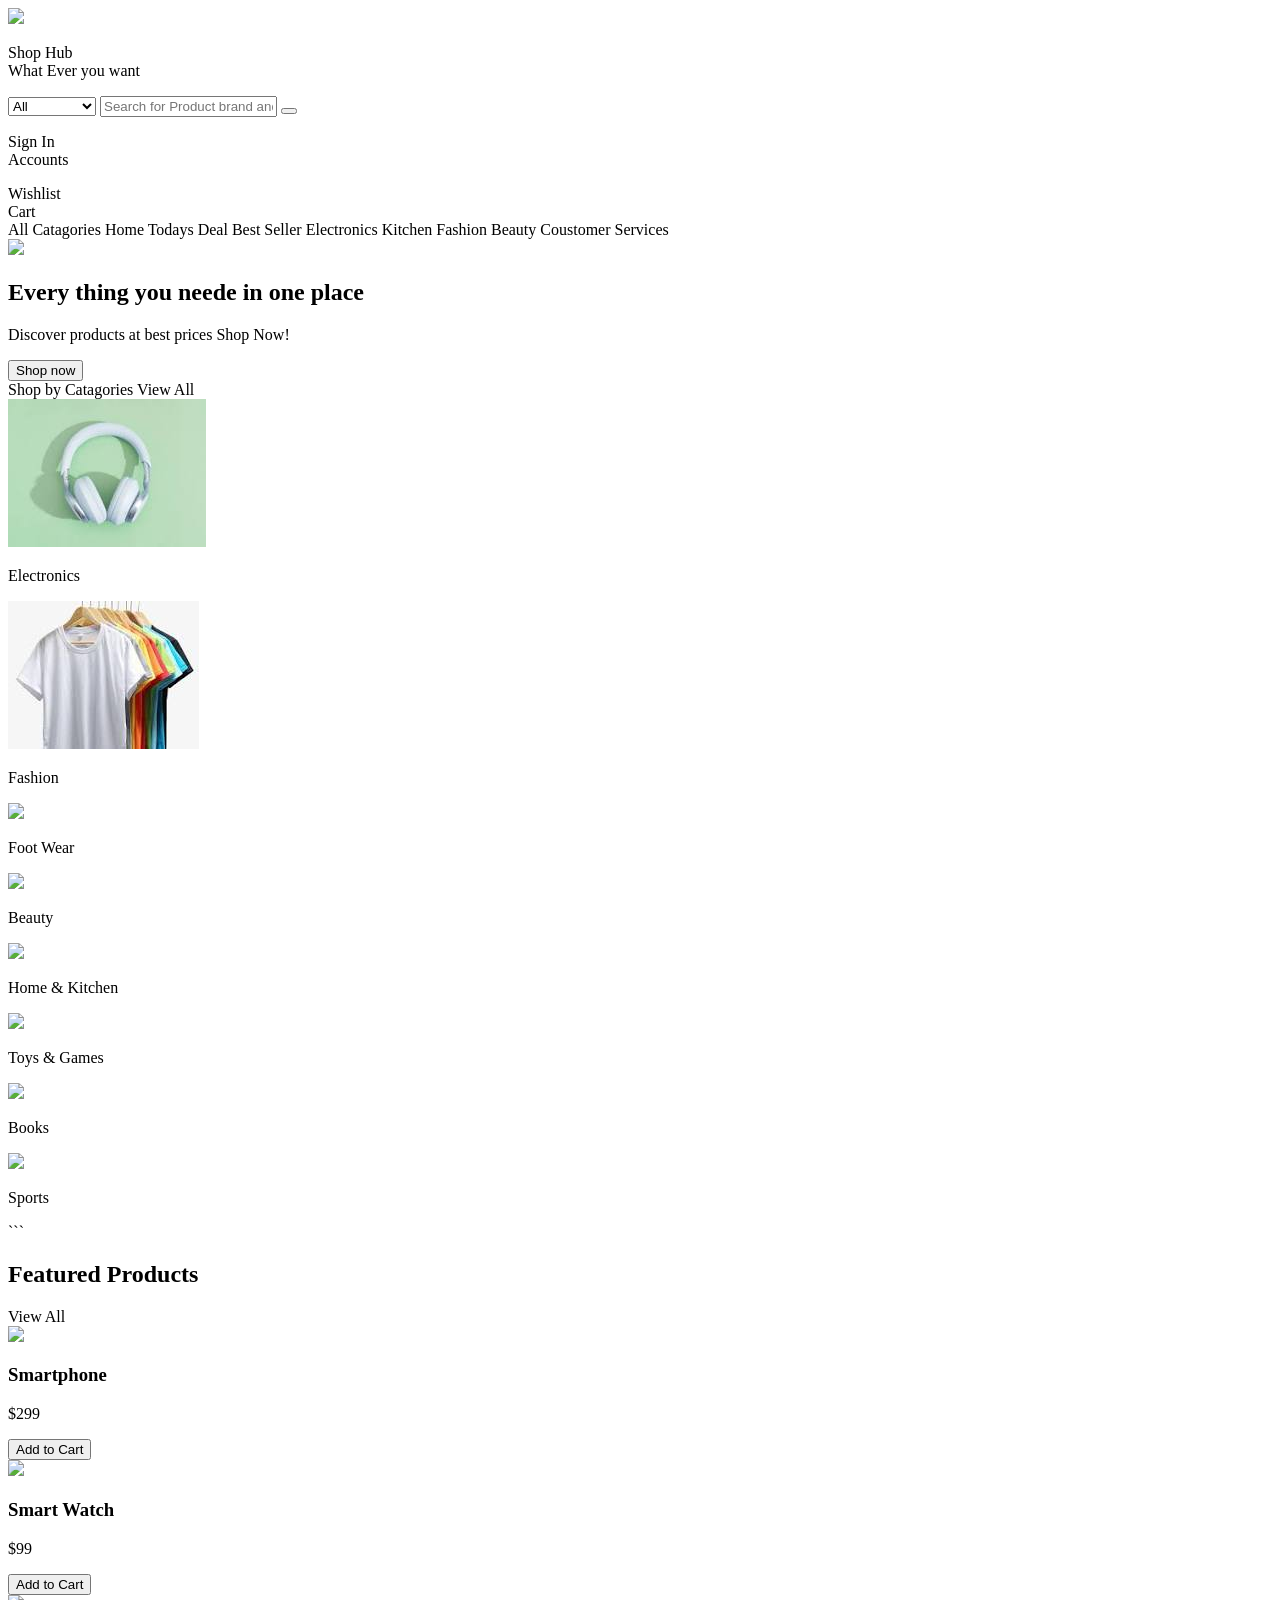
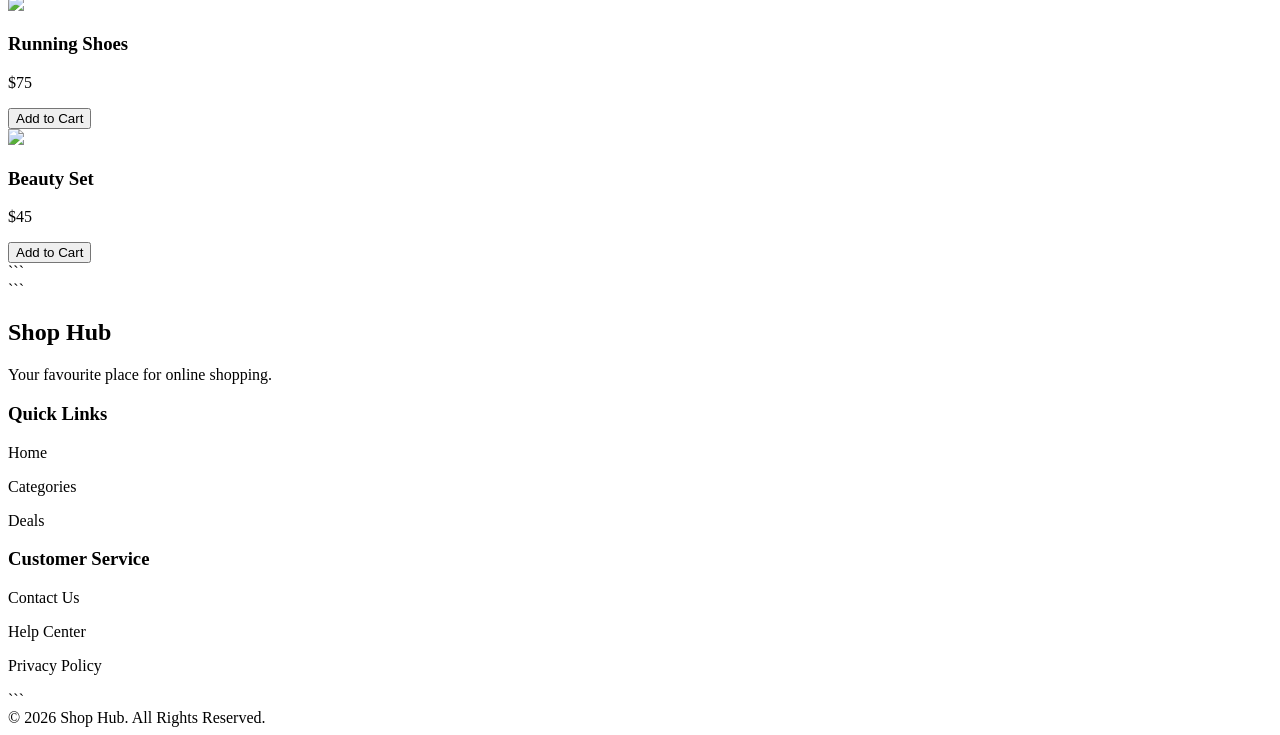
==== index.html @ 0bfc8093 "Rename shop hub index.html to index.html" ====
<!DOCTYPE html>
<html lang="en">
<head>
    <meta charset="UTF-8">
    <meta name="viewport" content="width=device-width, initial-scale=1.0">
    <title>Document</title>
    <link rel="stylesheet" href="style.css" >
    <link rel="stylesheet" href="https://cdnjs.cloudflare.com/ajax/libs/font-awesome/7.3.1/css/all.min.css" integrity="sha512-QeR2VH+lsBE5LSAe1Q5EnTBbe7XTBubt8dG93Y7gidSgdMCr8nVqKcfKAMyN96SV8KDbZVTDXChatu5G2KQGzg==" crossorigin="anonymous" referrerpolicy="no-referrer">
</head>
<body>



    <!-- Nave bar -->



    <div id="navbar">
       <div id="logo"> <img src="https://static.vecteezy.com/system/resources/thumbnails/073/755/891/small_2x/online-shop-logo-with-smartphone-and-shopping-cart-isolated-on-white-background-perfect-for-ecommerce-and-mobile-commerce-businesses-vector.jpg">
        <p>
            <span id="line1">Shop Hub</span>
            <br>
           <span id="line2">What Ever you want <i class="fa-regular fa-face-smile-beam"></i></span>
       </p>
      </div>
        <div id ="placeholder"><select>
         <option>All</option>
        <option>Electronics</option>
         <option>Kitchne</option>
          <option>Home</option>
           <option>Beauty</option>
            <option>Clothing</option>
             <option>Jwellery</option>
       </select> 
       <input type="Text" placeholder="Search for Product brand and more....." >
       <button><i class="fa-solid fa-magnifying-glass"></i></button></div>
       <div id="signin">
        <i class="fa-regular fa-user"></i>
       <p>Sign In <br>
       Accounts</p>
       </div>
       <div id="wishlist">
        <i class="fa-regular fa-heart"></i>
        Wishlist
       </div>
       <div id="cart">
        <i class="fa-solid fa-cart-shopping"></i>
        Cart
       </div>
    </div>


    <!-- Header -->


     <div id="header">
        <span id="main"> <i class="fa-solid fa-bars"></i>All Catagories</span>
         <span>Home</span>
          <span>Todays Deal</span>
           <span>Best Seller</span>
            <span>Electronics</span>
             <span>Kitchen</span>
              <span>Fashion</span>
              <span>Beauty</span>
              <span>Coustomer Services</span>
     </div>


    <!-- Body -->


     <div id="hero">
        <img src="https://media.istockphoto.com/id/1321255356/photo/rack-with-stylish-womens-summer-clothes-concept-for-shopping-store-beauty-fashion.jpg?s=612x612&w=0&k=20&c=hbN6q6tuaPjo7jZFqx57CCLX6XuRo5TEpXmIZMqaShk=">
        <div id="text">
        <h2>Every thing you neede in one place</h2>
         <p>Discover products at best prices Shop Now!</p>
         <button>Shop now</button></div>
         
        
    </div>
    




    <!-- Below body -->



    <div id="below_body">
        <div id="below-body-text">
          <span id="left">Shop by Catagories</span>
          <span id="right">View All</span>
        </div>
     
        <div id="boxes">
        <div id="one">
             <img src="[data-uri]"></span>
              <p>Electronics</p>

        </div>
            <div id="two">
                <img src="[data-uri]">
                <p>Fashion</p>
            </div>
            <div id="three">
                <img src="https://encrypted-tbn0.gstatic.com/images?q=tbn:ANd9GcT6vKqBYfy5b6YVJEVjoWJHcASabJEPcVovCI6q5aT6tA&s=10">
                <p>Foot Wear</p></div>
            <div id="four">
                <img src="https://encrypted-tbn0.gstatic.com/images?q=tbn:ANd9GcS064rUaBF0eu5is19rH-zUMg638bSqexjDeu2TYL0iIA&s=10">
                <p>Beauty</p>
            </div>
            <div id="five">
                <img src="https://encrypted-tbn0.gstatic.com/images?q=tbn:ANd9GcTGp6icepno-6tV2KOlMlrYRybdE90PItQJ-ddfjQ3ZVw&s=10">
                <p>Home & Kitchen</p>
            </div>
            <div id="six">
                <img src="https://encrypted-tbn0.gstatic.com/images?q=tbn:ANd9GcRLTfIrqHdM8ckzIcCHZmR_X4uo07fstDZLecLylgXbWw&s=10">
                <p>Toys & Games</p>
            </div>
             <div id="seven">
                <img src="https://encrypted-tbn0.gstatic.com/images?q=tbn:ANd9GcQ0sJq-2-hcN0rElXH1zsWWa4KIvDXiuEV_g8xBLrgUbg&s=10">
                <p>Books</p>
            </div>
            <div id="eight">
                <img src="https://encrypted-tbn0.gstatic.com/images?q=tbn:ANd9GcRk-Hm2x6ACS_nYmnbyMPeeov6E9LjHIsyRMU5pZr7Yeg&s=10">
                <p>Sports</p>
            </div>
        </div>
     </div>


<!-- Featured Products -->

<section id="featured">

```
<div id="featured-heading">
    <h2>Featured Products</h2>
    <span>View All</span>
</div>

<div id="product-container">

    <div class="product-card">
        <img src="https://images.unsplash.com/photo-1511707171634-5f897ff02aa9">
        <h3>Smartphone</h3>
        <p class="price">$299</p>
        <button class="cart-btn">Add to Cart</button>
    </div>

    <div class="product-card">
        <img src="https://images.unsplash.com/photo-1523275335684-37898b6baf30">
        <h3>Smart Watch</h3>
        <p class="price">$99</p>
        <button class="cart-btn">Add to Cart</button>
    </div>

    <div class="product-card">
        <img src="https://images.unsplash.com/photo-1542291026-7eec264c27ff">
        <h3>Running Shoes</h3>
        <p class="price">$75</p>
        <button class="cart-btn">Add to Cart</button>
    </div>

    <div class="product-card">
        <img src="https://images.unsplash.com/photo-1522335789203-aabd1fc54bc9">
        <h3>Beauty Set</h3>
        <p class="price">$45</p>
        <button class="cart-btn">Add to Cart</button>
    </div>

</div>
```

</section>

<!-- Footer -->

<footer id="footer">

```
<div class="footer-section">
    <h2>Shop Hub</h2>
    <p>Your favourite place for online shopping.</p>
</div>

<div class="footer-section">
    <h3>Quick Links</h3>
    <p>Home</p>
    <p>Categories</p>
    <p>Deals</p>
</div>

<div class="footer-section">
    <h3>Customer Service</h3>
    <p>Contact Us</p>
    <p>Help Center</p>
    <p>Privacy Policy</p>
</div>
```

</footer>

<div id="copyright">
    © 2026 Shop Hub. All Rights Reserved.
</div>


















</html>
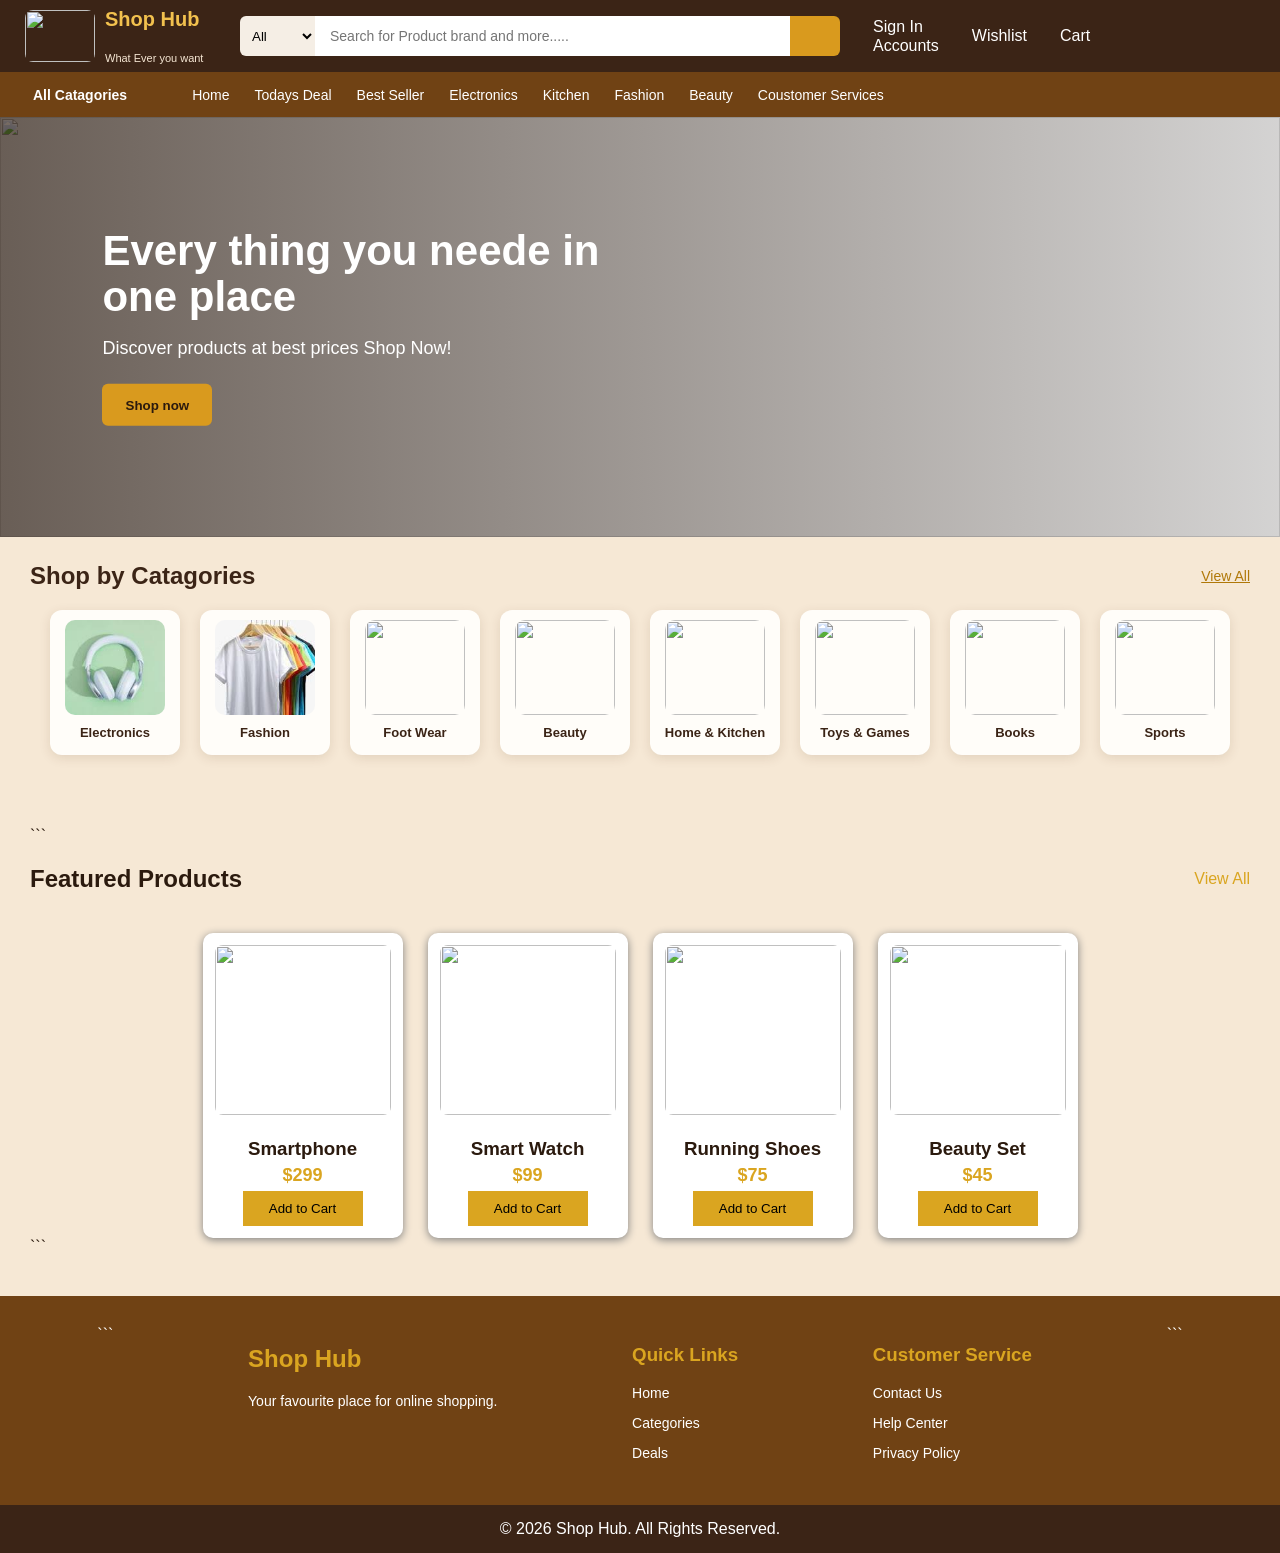
==== commit 81e93a75: "index.html" ====
--- a/index.html
+++ b/index.html
@@ -205,22 +205,25 @@
 <div id="copyright">
     © 2026 Shop Hub. All Rights Reserved.
 </div>
-
-
-
-
-
-
-
-
-
-
-
-
-
-
-
-
-
-
+    <script src="script.js"></script>
+</body>
 </html>
+
+
+
+
+
+
+
+
+
+
+
+
+
+
+
+
+
+
+
--- a/style.css
+++ b/style.css
@@ -0,0 +1,518 @@
+* {
+    box-sizing: border-box;
+}
+
+body {
+    margin: 0;
+    padding: 0;
+    font-family: Arial, sans-serif;
+    background-color: #f5eadb;
+    color: #2b1a0e;
+}
+
+/* ================= NAVBAR ================= */
+
+#navbar {
+    min-height: 70px;
+    width: 100%;
+    background-color: #3b2416;
+    display: flex;
+    align-items: center;
+    gap: 25px;
+    padding: 8px 25px;
+}
+
+/* LOGO */
+
+#logo {
+    display: flex;
+    align-items: center;
+    color: #f2c14e;
+    min-width: 190px;
+}
+
+#navbar img {
+    height: 52px;
+    width: 70px;
+    object-fit: cover;
+    border-radius: 8px;
+}
+
+#logo p {
+    margin: 0;
+}
+
+#line1 {
+    display: block;
+    padding-left: 10px;
+    font-size: 20px;
+    font-weight: 700;
+    color: #f2c14e;
+}
+
+#line2 {
+    display: block;
+    padding-left: 10px;
+    margin-top: 3px;
+    font-size: 11px;
+    color: #f5e6d3;
+}
+
+/* SEARCH BAR */
+
+#placeholder {
+    display: flex;
+    align-items: center;
+    flex: 1;
+    max-width: 600px;
+}
+
+#placeholder select {
+    height: 40px;
+    width: 75px;
+    border: none;
+    background-color: #f5eee5;
+    padding: 0 8px;
+    border-radius: 6px 0 0 6px;
+    outline: none;
+}
+
+#placeholder input {
+    height: 40px;
+    flex: 1;
+    min-width: 100px;
+    border: none;
+    outline: none;
+    padding: 0 15px;
+    font-size: 14px;
+    background-color: white;
+}
+
+#placeholder button {
+    height: 40px;
+    width: 50px;
+    border: none;
+    background-color: #d99a1e;
+    color: #2b1a0e;
+    border-radius: 0 6px 6px 0;
+    cursor: pointer;
+}
+
+#placeholder button:hover {
+    background-color: #f2c14e;
+}
+
+/* NAVBAR ITEMS */
+
+#signin,
+#wishlist,
+#cart {
+    color: white;
+    display: flex;
+    align-items: center;
+    gap: 8px;
+    white-space: nowrap;
+    cursor: pointer;
+}
+
+#signin i,
+#wishlist i,
+#cart i {
+    font-size: 18px;
+}
+
+#signin p {
+    margin: 0;
+    line-height: 1.2;
+}
+
+#signin:hover,
+#wishlist:hover,
+#cart:hover {
+    color: #f2c14e;
+}
+
+
+/* ================= HEADER ================= */
+
+#header {
+    display: flex;
+    align-items: center;
+    gap: 25px;
+    color: white;
+    background-color: #704214;
+    min-height: 45px;
+    width: 100%;
+    padding: 0 25px;
+    overflow-x: auto;
+}
+
+#header span {
+    font-size: 14px;
+    white-space: nowrap;
+    cursor: pointer;
+}
+
+#header span:not(#main):hover {
+    color: #ffd166;
+}
+
+#main {
+    display: flex;
+    align-items: center;
+    gap: 8px;
+    font-weight: bold;
+    margin-right: 40px;
+}
+
+
+/* ================= HERO ================= */
+
+#hero {
+    position: relative;
+    height: 420px;
+    overflow: hidden;
+    background-color: #ddd;
+}
+
+#hero img {
+    width: 100%;
+    height: 100%;
+    object-fit: cover;
+}
+
+/* DARK OVERLAY */
+
+#hero::after {
+    content: "";
+    position: absolute;
+    inset: 0;
+    background: linear-gradient(
+        to right,
+        rgba(43, 26, 14, 0.65),
+        rgba(43, 26, 14, 0.05)
+    );
+}
+
+/* HERO TEXT */
+
+#text {
+    position: absolute;
+    z-index: 2;
+    top: 50%;
+    left: 8%;
+    transform: translateY(-50%);
+    color: white;
+    max-width: 500px;
+}
+
+#text h2 {
+    font-size: 42px;
+    line-height: 1.1;
+    margin: 0 0 15px;
+}
+
+#text p {
+    font-size: 18px;
+    margin-bottom: 25px;
+}
+
+#text button {
+    height: 42px;
+    width: 110px;
+    border: none;
+    border-radius: 6px;
+    background-color: #d99a1e;
+    color: #2b1a0e;
+    font-weight: bold;
+    cursor: pointer;
+    transition: 0.3s;
+}
+
+#text button:hover {
+    background-color: #f2c14e;
+    transform: translateY(-2px);
+}
+
+
+/* ================= BELOW BODY ================= */
+
+#below_body {
+    min-height: 250px;
+    background-color: #f6e8d5;
+    padding: 25px 30px;
+}
+
+/* HEADING */
+
+#below-body-text {
+    display: flex;
+    justify-content: space-between;
+    align-items: center;
+    margin-bottom: 20px;
+}
+
+#left {
+    font-size: 24px;
+    font-weight: 700;
+    color: #3b2416;
+}
+
+#right {
+    color: #b07808;
+    font-size: 14px;
+    cursor: pointer;
+    text-decoration: underline;
+}
+
+#right:hover {
+    color: #6d4d00;
+}
+
+
+/* ================= CATEGORY BOXES ================= */
+
+#boxes {
+    display: flex;
+    justify-content: center;
+    gap: 20px;
+    flex-wrap: wrap;
+    background-color: #f6e8d5;
+}
+
+
+/* ALL CATEGORY CARDS */
+
+#one,
+#two,
+#three,
+#four,
+#five,
+#six,
+#seven,
+#eight {
+    background-color: #fffdf9;
+    width: 130px;
+    min-height: 145px;
+    border-radius: 12px;
+    padding: 10px;
+    text-align: center;
+
+    box-shadow: 0 3px 12px rgba(80, 50, 20, 0.12);
+
+    transition: 0.3s;
+    cursor: pointer;
+}
+
+
+/* CARD HOVER */
+
+#one:hover,
+#two:hover,
+#three:hover,
+#four:hover,
+#five:hover,
+#six:hover,
+#seven:hover,
+#eight:hover {
+    transform: translateY(-7px);
+    box-shadow: 0 8px 20px rgba(80, 50, 20, 0.20);
+}
+
+
+/* CATEGORY IMAGES */
+
+#boxes img {
+    width: 100px;
+    height: 95px;
+    object-fit: cover;
+    border-radius: 10px;
+    margin: 0 auto;
+    display: block;
+}
+
+
+/* CATEGORY TEXT */
+
+#boxes p {
+    font-size: 13px;
+    font-weight: 600;
+    margin: 10px 0 0;
+    color: #3b2416;
+}
+
+
+/* ================= RESPONSIVE ================= */
+
+@media (max-width: 900px) {
+
+    #navbar {
+        gap: 12px;
+        padding: 8px 12px;
+    }
+
+    #logo {
+        min-width: auto;
+    }
+
+    #line2 {
+        display: none;
+    }
+
+    #wishlist {
+        display: none;
+    }
+
+    #text h2 {
+        font-size: 34px;
+    }
+}
+
+
+@media (max-width: 650px) {
+
+    #navbar {
+        flex-wrap: wrap;
+        height: auto;
+    }
+
+    #placeholder {
+        order: 3;
+        width: 100%;
+        max-width: none;
+    }
+
+    #signin {
+        margin-left: auto;
+    }
+
+    #cart {
+        display: none;
+    }
+
+    #hero {
+        height: 350px;
+    }
+
+    #text {
+        left: 25px;
+        right: 25px;
+    }
+
+    #text h2 {
+        font-size: 30px;
+    }
+
+    #text p {
+        font-size: 15px;
+    }
+
+    #below_body {
+        padding: 20px 15px;
+    }
+
+    #left {
+        font-size: 20px;
+    }
+}
+/* Featured Products */
+
+#featured {
+padding: 40px 30px;
+ background-color: #f6e8d5;
+}
+
+#featured-heading {
+display: flex;
+justify-content: space-between;
+align-items: center;
+}
+
+#featured-heading h2 {
+font-family: 'Poppins', sans-serif;
+}
+
+#featured-heading span {
+color: goldenrod;
+font-family: 'Poppins', sans-serif;
+}
+
+#product-container {
+display: flex;
+justify-content: center;
+gap: 25px;
+margin-top: 20px;
+}
+
+.product-card {
+width: 200px;
+background-color: white;
+border-radius: 10px;
+padding: 12px;
+text-align: center;
+box-shadow: 0 2px 8px gray;
+}
+
+.product-card img {
+width: 100%;
+height: 170px;
+object-fit: cover;
+border-radius: 8px;
+}
+
+.product-card h3 {
+font-family: 'Poppins', sans-serif;
+margin-bottom: 5px;
+}
+
+.price {
+color: goldenrod;
+font-size: 18px;
+font-weight: bold;
+margin: 5px;
+}
+
+.cart-btn {
+background-color: goldenrod;
+color: black;
+border: none;
+width: 120px;
+height: 35px;
+cursor: pointer;
+}
+
+/* Footer */
+
+#footer {
+
+ background-color: #704214;
+color: white;
+display: flex;
+justify-content: space-around;
+padding: 30px;
+}
+
+.footer-section {
+font-family: 'Poppins', sans-serif;
+}
+
+.footer-section h2,
+.footer-section h3 {
+color: goldenrod;
+}
+
+.footer-section p {
+font-size: 14px;
+}
+
+#copyright {
+ background-color: #3B2416; 
+color: white;
+text-align: center;
+padding: 15px;
+font-family: 'Poppins', sans-serif;
+}
+
+
+
+
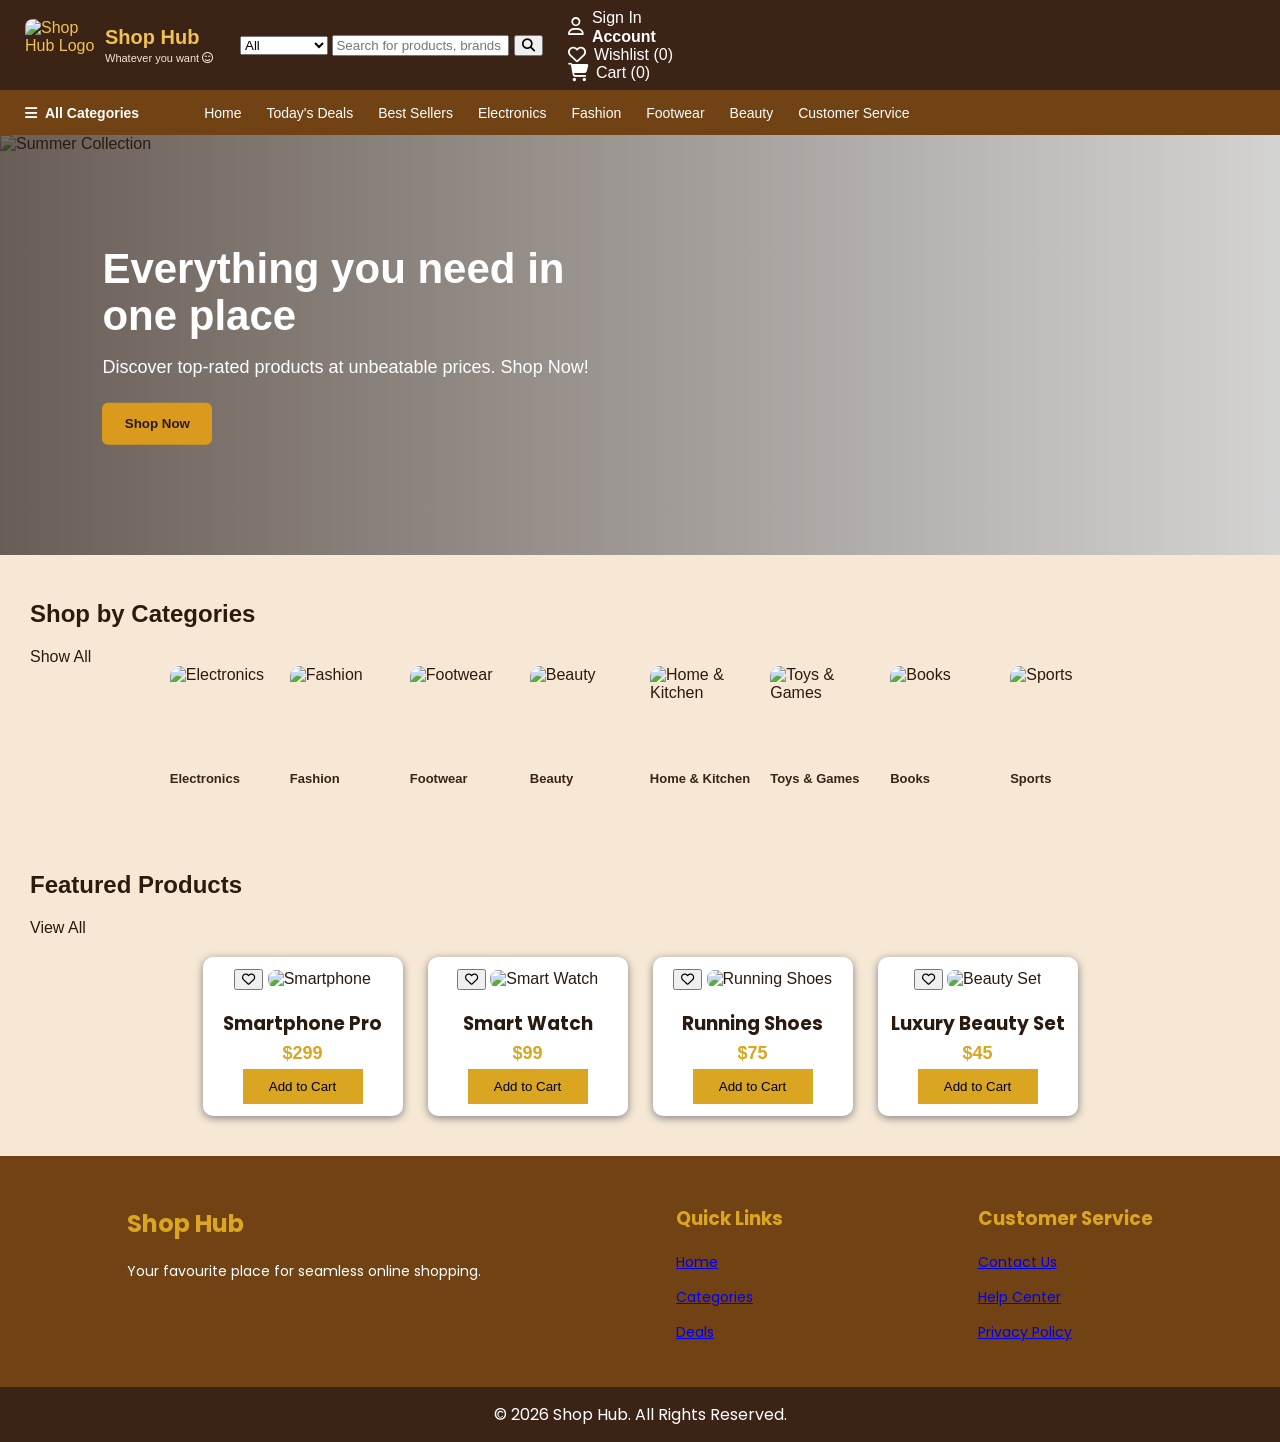
==== commit c85b674d: "index.html" ====
--- a/index.html
+++ b/index.html
@@ -3,208 +3,190 @@
 <head>
     <meta charset="UTF-8">
     <meta name="viewport" content="width=device-width, initial-scale=1.0">
-    <title>Document</title>
-    <link rel="stylesheet" href="style.css" >
-    <link rel="stylesheet" href="https://cdnjs.cloudflare.com/ajax/libs/font-awesome/7.3.1/css/all.min.css" integrity="sha512-QeR2VH+lsBE5LSAe1Q5EnTBbe7XTBubt8dG93Y7gidSgdMCr8nVqKcfKAMyN96SV8KDbZVTDXChatu5G2KQGzg==" crossorigin="anonymous" referrerpolicy="no-referrer">
+    <title>Shop Hub — Everything You Need in One Place</title>
+    <!-- Google Fonts: Poppins -->
+    <link rel="preconnect" href="https://fonts.googleapis.com">
+    <link rel="preconnect" href="https://fonts.gstatic.com" crossorigin>
+    <link href="https://fonts.googleapis.com/css2?family=Poppins:wght@400;500;600;700&display=swap" rel="stylesheet">
+    <!-- Font Awesome 6.5.1 (Working CDN) -->
+    <link rel="stylesheet" href="https://cdnjs.cloudflare.com/ajax/libs/font-awesome/6.5.1/css/all.min.css">
+    <link rel="stylesheet" href="style.css">
 </head>
 <body>
 
-
-
-    <!-- Nave bar -->
-
-
-
-    <div id="navbar">
-       <div id="logo"> <img src="https://static.vecteezy.com/system/resources/thumbnails/073/755/891/small_2x/online-shop-logo-with-smartphone-and-shopping-cart-isolated-on-white-background-perfect-for-ecommerce-and-mobile-commerce-businesses-vector.jpg">
-        <p>
-            <span id="line1">Shop Hub</span>
-            <br>
-           <span id="line2">What Ever you want <i class="fa-regular fa-face-smile-beam"></i></span>
-       </p>
-      </div>
-        <div id ="placeholder"><select>
-         <option>All</option>
-        <option>Electronics</option>
-         <option>Kitchne</option>
-          <option>Home</option>
-           <option>Beauty</option>
-            <option>Clothing</option>
-             <option>Jwellery</option>
-       </select> 
-       <input type="Text" placeholder="Search for Product brand and more....." >
-       <button><i class="fa-solid fa-magnifying-glass"></i></button></div>
-       <div id="signin">
-        <i class="fa-regular fa-user"></i>
-       <p>Sign In <br>
-       Accounts</p>
-       </div>
-       <div id="wishlist">
-        <i class="fa-regular fa-heart"></i>
-        Wishlist
-       </div>
-       <div id="cart">
-        <i class="fa-solid fa-cart-shopping"></i>
-        Cart
-       </div>
+    <!-- Navbar -->
+    <nav id="navbar">
+        <div id="logo">
+            <img src="https://static.vecteezy.com/system/resources/thumbnails/073/755/891/small_2x/online-shop-logo-with-smartphone-and-shopping-cart-isolated-on-white-background-perfect-for-ecommerce-and-mobile-commerce-businesses-vector.jpg" alt="Shop Hub Logo">
+            <div>
+                <span id="line1">Shop Hub</span>
+                <span id="line2">Whatever you want <i class="fa-regular fa-face-smile-beam"></i></span>
+            </div>
+        </div>
+
+        <div id="search-bar">
+            <select id="category-select">
+                <option value="all">All</option>
+                <option value="electronics">Electronics</option>
+                <option value="fashion">Fashion</option>
+                <option value="footwear">Footwear</option>
+                <option value="beauty">Beauty</option>
+            </select>
+            <input type="text" id="search-input" placeholder="Search for products, brands and more...">
+            <button id="search-btn" aria-label="Search"><i class="fa-solid fa-magnifying-glass"></i></button>
+        </div>
+
+        <div class="nav-actions">
+            <div id="signin" class="nav-item">
+                <i class="fa-regular fa-user"></i>
+                <p>Sign In<br><strong>Account</strong></p>
+            </div>
+            <div id="wishlist" class="nav-item">
+                <i class="fa-regular fa-heart"></i>
+                <span>Wishlist (<span id="wish-count">0</span>)</span>
+            </div>
+            <div id="cart" class="nav-item">
+                <i class="fa-solid fa-cart-shopping"></i>
+                <span>Cart (<span id="cart-count">0</span>)</span>
+            </div>
+        </div>
+    </nav>
+
+    <!-- Sub Header -->
+    <div id="header">
+        <span id="main"><i class="fa-solid fa-bars"></i> All Categories</span>
+        <span data-filter="all">Home</span>
+        <span data-filter="all">Today's Deals</span>
+        <span data-filter="all">Best Sellers</span>
+        <span data-filter="electronics">Electronics</span>
+        <span data-filter="fashion">Fashion</span>
+        <span data-filter="footwear">Footwear</span>
+        <span data-filter="beauty">Beauty</span>
+        <span>Customer Service</span>
     </div>
 
-
-    <!-- Header -->
-
-
-     <div id="header">
-        <span id="main"> <i class="fa-solid fa-bars"></i>All Catagories</span>
-         <span>Home</span>
-          <span>Todays Deal</span>
-           <span>Best Seller</span>
-            <span>Electronics</span>
-             <span>Kitchen</span>
-              <span>Fashion</span>
-              <span>Beauty</span>
-              <span>Coustomer Services</span>
-     </div>
-
-
-    <!-- Body -->
-
-
-     <div id="hero">
-        <img src="https://media.istockphoto.com/id/1321255356/photo/rack-with-stylish-womens-summer-clothes-concept-for-shopping-store-beauty-fashion.jpg?s=612x612&w=0&k=20&c=hbN6q6tuaPjo7jZFqx57CCLX6XuRo5TEpXmIZMqaShk=">
+    <!-- Hero Section -->
+    <section id="hero">
+        <img src="https://media.istockphoto.com/id/1321255356/photo/rack-with-stylish-womens-summer-clothes-concept-for-shopping-store-beauty-fashion.jpg?s=612x612&w=0&k=20&c=hbN6q6tuaPjo7jZFqx57CCLX6XuRo5TEpXmIZMqaShk=" alt="Summer Collection">
         <div id="text">
-        <h2>Every thing you neede in one place</h2>
-         <p>Discover products at best prices Shop Now!</p>
-         <button>Shop now</button></div>
-         
-        
+            <h2>Everything you need in one place</h2>
+            <p>Discover top-rated products at unbeatable prices. Shop Now!</p>
+            <button id="hero-btn">Shop Now</button>
+        </div>
+    </section>
+
+    <!-- Shop by Categories -->
+    <section id="below_body">
+        <div class="section-heading">
+            <h2>Shop by Categories</h2>
+            <span class="view-all" id="reset-filter">Show All</span>
+        </div>
+
+        <div id="boxes">
+            <div class="cat-card" data-category="electronics">
+                <img src="https://images.unsplash.com/photo-1498049794561-7780e7231661?w=300" alt="Electronics">
+                <p>Electronics</p>
+            </div>
+            <div class="cat-card" data-category="fashion">
+                <img src="https://images.unsplash.com/photo-1445205170230-053b83016050?w=300" alt="Fashion">
+                <p>Fashion</p>
+            </div>
+            <div class="cat-card" data-category="footwear">
+                <img src="https://images.unsplash.com/photo-1542291026-7eec264c27ff?w=300" alt="Footwear">
+                <p>Footwear</p>
+            </div>
+            <div class="cat-card" data-category="beauty">
+                <img src="https://images.unsplash.com/photo-1596462502278-27bfdc403348?w=300" alt="Beauty">
+                <p>Beauty</p>
+            </div>
+            <div class="cat-card" data-category="all">
+                <img src="https://images.unsplash.com/photo-1556911220-bff31c812dba?w=300" alt="Home & Kitchen">
+                <p>Home & Kitchen</p>
+            </div>
+            <div class="cat-card" data-category="all">
+                <img src="https://images.unsplash.com/photo-1566576912321-d58ddd7a6088?w=300" alt="Toys & Games">
+                <p>Toys & Games</p>
+            </div>
+            <div class="cat-card" data-category="all">
+                <img src="https://images.unsplash.com/photo-1512820790803-83ca734da794?w=300" alt="Books">
+                <p>Books</p>
+            </div>
+            <div class="cat-card" data-category="footwear">
+                <img src="https://images.unsplash.com/photo-1517649763962-0c623066013b?w=300" alt="Sports">
+                <p>Sports</p>
+            </div>
+        </div>
+    </section>
+
+    <!-- Featured Products -->
+    <section id="featured">
+        <div class="section-heading">
+            <h2>Featured Products</h2>
+            <span class="view-all" id="view-all-products">View All</span>
+        </div>
+
+        <div id="product-container">
+            <div class="product-card" data-category="electronics">
+                <button class="wish-btn" title="Add to Wishlist"><i class="fa-regular fa-heart"></i></button>
+                <img src="https://images.unsplash.com/photo-1511707171634-5f897ff02aa9?w=400" alt="Smartphone">
+                <h3>Smartphone Pro</h3>
+                <p class="price">$299</p>
+                <button class="cart-btn">Add to Cart</button>
+            </div>
+
+            <div class="product-card" data-category="electronics">
+                <button class="wish-btn" title="Add to Wishlist"><i class="fa-regular fa-heart"></i></button>
+                <img src="https://images.unsplash.com/photo-1523275335684-37898b6baf30?w=400" alt="Smart Watch">
+                <h3>Smart Watch</h3>
+                <p class="price">$99</p>
+                <button class="cart-btn">Add to Cart</button>
+            </div>
+
+            <div class="product-card" data-category="footwear">
+                <button class="wish-btn" title="Add to Wishlist"><i class="fa-regular fa-heart"></i></button>
+                <img src="https://images.unsplash.com/photo-1542291026-7eec264c27ff?w=400" alt="Running Shoes">
+                <h3>Running Shoes</h3>
+                <p class="price">$75</p>
+                <button class="cart-btn">Add to Cart</button>
+            </div>
+
+            <div class="product-card" data-category="beauty">
+                <button class="wish-btn" title="Add to Wishlist"><i class="fa-regular fa-heart"></i></button>
+                <img src="https://images.unsplash.com/photo-1522335789203-aabd1fc54bc9?w=400" alt="Beauty Set">
+                <h3>Luxury Beauty Set</h3>
+                <p class="price">$45</p>
+                <button class="cart-btn">Add to Cart</button>
+            </div>
+        </div>
+        <p id="no-results" style="display: none; text-align: center; margin-top: 20px; font-weight: 500;">No products found matching your search.</p>
+    </section>
+
+    <!-- Footer -->
+    <footer id="footer">
+        <div class="footer-section">
+            <h2>Shop Hub</h2>
+            <p>Your favourite place for seamless online shopping.</p>
+        </div>
+
+        <div class="footer-section">
+            <h3>Quick Links</h3>
+            <p><a href="#navbar">Home</a></p>
+            <p><a href="#below_body">Categories</a></p>
+            <p><a href="#featured">Deals</a></p>
+        </div>
+
+        <div class="footer-section">
+            <h3>Customer Service</h3>
+            <p><a href="#">Contact Us</a></p>
+            <p><a href="#">Help Center</a></p>
+            <p><a href="#">Privacy Policy</a></p>
+        </div>
+    </footer>
+
+    <div id="copyright">
+        © 2026 Shop Hub. All Rights Reserved.
     </div>
-    
-
-
-
-
-    <!-- Below body -->
-
-
-
-    <div id="below_body">
-        <div id="below-body-text">
-          <span id="left">Shop by Catagories</span>
-          <span id="right">View All</span>
-        </div>
-     
-        <div id="boxes">
-        <div id="one">
-             <img src="[data-uri]"></span>
-              <p>Electronics</p>
-
-        </div>
-            <div id="two">
-                <img src="[data-uri]">
-                <p>Fashion</p>
-            </div>
-            <div id="three">
-                <img src="https://encrypted-tbn0.gstatic.com/images?q=tbn:ANd9GcT6vKqBYfy5b6YVJEVjoWJHcASabJEPcVovCI6q5aT6tA&s=10">
-                <p>Foot Wear</p></div>
-            <div id="four">
-                <img src="https://encrypted-tbn0.gstatic.com/images?q=tbn:ANd9GcS064rUaBF0eu5is19rH-zUMg638bSqexjDeu2TYL0iIA&s=10">
-                <p>Beauty</p>
-            </div>
-            <div id="five">
-                <img src="https://encrypted-tbn0.gstatic.com/images?q=tbn:ANd9GcTGp6icepno-6tV2KOlMlrYRybdE90PItQJ-ddfjQ3ZVw&s=10">
-                <p>Home & Kitchen</p>
-            </div>
-            <div id="six">
-                <img src="https://encrypted-tbn0.gstatic.com/images?q=tbn:ANd9GcRLTfIrqHdM8ckzIcCHZmR_X4uo07fstDZLecLylgXbWw&s=10">
-                <p>Toys & Games</p>
-            </div>
-             <div id="seven">
-                <img src="https://encrypted-tbn0.gstatic.com/images?q=tbn:ANd9GcQ0sJq-2-hcN0rElXH1zsWWa4KIvDXiuEV_g8xBLrgUbg&s=10">
-                <p>Books</p>
-            </div>
-            <div id="eight">
-                <img src="https://encrypted-tbn0.gstatic.com/images?q=tbn:ANd9GcRk-Hm2x6ACS_nYmnbyMPeeov6E9LjHIsyRMU5pZr7Yeg&s=10">
-                <p>Sports</p>
-            </div>
-        </div>
-     </div>
-
-
-<!-- Featured Products -->
-
-<section id="featured">
-
-```
-<div id="featured-heading">
-    <h2>Featured Products</h2>
-    <span>View All</span>
-</div>
-
-<div id="product-container">
-
-    <div class="product-card">
-        <img src="https://images.unsplash.com/photo-1511707171634-5f897ff02aa9">
-        <h3>Smartphone</h3>
-        <p class="price">$299</p>
-        <button class="cart-btn">Add to Cart</button>
-    </div>
-
-    <div class="product-card">
-        <img src="https://images.unsplash.com/photo-1523275335684-37898b6baf30">
-        <h3>Smart Watch</h3>
-        <p class="price">$99</p>
-        <button class="cart-btn">Add to Cart</button>
-    </div>
-
-    <div class="product-card">
-        <img src="https://images.unsplash.com/photo-1542291026-7eec264c27ff">
-        <h3>Running Shoes</h3>
-        <p class="price">$75</p>
-        <button class="cart-btn">Add to Cart</button>
-    </div>
-
-    <div class="product-card">
-        <img src="https://images.unsplash.com/photo-1522335789203-aabd1fc54bc9">
-        <h3>Beauty Set</h3>
-        <p class="price">$45</p>
-        <button class="cart-btn">Add to Cart</button>
-    </div>
-
-</div>
-```
-
-</section>
-
-<!-- Footer -->
-
-<footer id="footer">
-
-```
-<div class="footer-section">
-    <h2>Shop Hub</h2>
-    <p>Your favourite place for online shopping.</p>
-</div>
-
-<div class="footer-section">
-    <h3>Quick Links</h3>
-    <p>Home</p>
-    <p>Categories</p>
-    <p>Deals</p>
-</div>
-
-<div class="footer-section">
-    <h3>Customer Service</h3>
-    <p>Contact Us</p>
-    <p>Help Center</p>
-    <p>Privacy Policy</p>
-</div>
-```
-
-</footer>
-
-<div id="copyright">
-    © 2026 Shop Hub. All Rights Reserved.
-</div>
+
     <script src="script.js"></script>
 </body>
 </html>
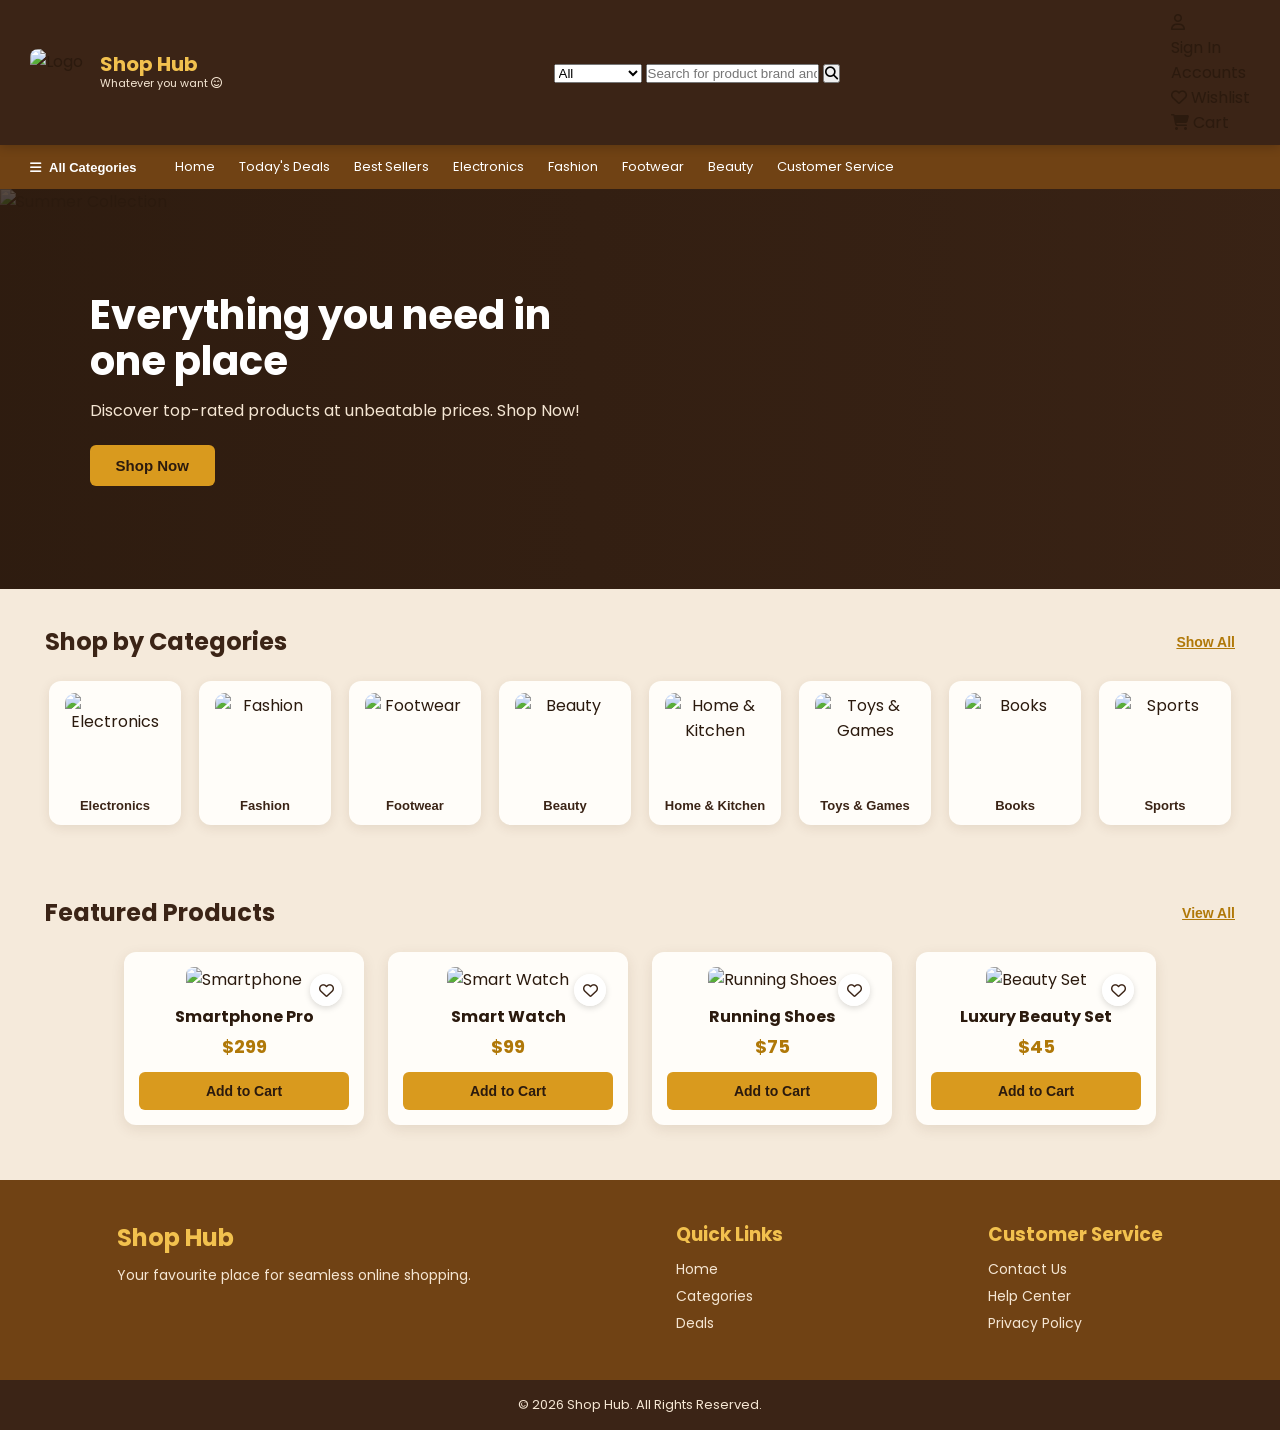
==== commit f2dba14e: "Update index.html" ====
--- a/index.html
+++ b/index.html
@@ -13,44 +13,46 @@
     <link rel="stylesheet" href="style.css">
 </head>
 <body>
-
-    <!-- Navbar -->
-    <nav id="navbar">
-        <div id="logo">
-            <img src="https://static.vecteezy.com/system/resources/thumbnails/073/755/891/small_2x/online-shop-logo-with-smartphone-and-shopping-cart-isolated-on-white-background-perfect-for-ecommerce-and-mobile-commerce-businesses-vector.jpg" alt="Shop Hub Logo">
-            <div>
-                <span id="line1">Shop Hub</span>
-                <span id="line2">Whatever you want <i class="fa-regular fa-face-smile-beam"></i></span>
-            </div>
-        </div>
-
-        <div id="search-bar">
-            <select id="category-select">
-                <option value="all">All</option>
-                <option value="electronics">Electronics</option>
-                <option value="fashion">Fashion</option>
-                <option value="footwear">Footwear</option>
-                <option value="beauty">Beauty</option>
-            </select>
-            <input type="text" id="search-input" placeholder="Search for products, brands and more...">
-            <button id="search-btn" aria-label="Search"><i class="fa-solid fa-magnifying-glass"></i></button>
-        </div>
-
-        <div class="nav-actions">
-            <div id="signin" class="nav-item">
-                <i class="fa-regular fa-user"></i>
-                <p>Sign In<br><strong>Account</strong></p>
-            </div>
-            <div id="wishlist" class="nav-item">
-                <i class="fa-regular fa-heart"></i>
-                <span>Wishlist (<span id="wish-count">0</span>)</span>
-            </div>
-            <div id="cart" class="nav-item">
-                <i class="fa-solid fa-cart-shopping"></i>
-                <span>Cart (<span id="cart-count">0</span>)</span>
-            </div>
-        </div>
-    </nav>
+<!-- ------  Navbar------------------>
+   <div id="navbar">
+    <div id="logo"> 
+        <img src="https://static.vecteezy.com/system/resources/thumbnails/073/755/891/small_2x/online-shop-logo-with-smartphone-and-shopping-cart-isolated-on-white-background-perfect-for-ecommerce-and-mobile-commerce-businesses-vector.jpg" alt="Logo">
+        <p>
+            <span id="line1">Shop Hub</span>
+            <span id="line2">Whatever you want <i class="fa-regular fa-face-smile-beam"></i></span>
+        </p>
+    </div>
+
+    <div id="placeholder">
+        <select>
+            <option>All</option>
+            <option>Electronics</option>
+            <option>Kitchen</option>
+            <option>Home</option>
+            <option>Beauty</option>
+            <option>Clothing</option>
+            <option>Jewellery</option>
+        </select> 
+        <input type="text" placeholder="Search for product brand and more.....">
+        <button><i class="fa-solid fa-magnifying-glass"></i></button>
+    </div>
+
+    <!-- Right Side Items ko aik wrapper mein dal diya -->
+    <div class="nav-right">
+        <div id="signin">
+            <i class="fa-regular fa-user"></i>
+            <p>Sign In <br>Accounts</p>
+        </div>
+        <div id="wishlist">
+            <i class="fa-regular fa-heart"></i>
+            Wishlist
+        </div>
+        <div id="cart">
+            <i class="fa-solid fa-cart-shopping"></i>
+            Cart
+        </div>
+    </div>
+</div>
 
     <!-- Sub Header -->
     <div id="header">
--- a/style.css
+++ b/style.css
@@ -1,156 +1,155 @@
 * {
     box-sizing: border-box;
-}
-
-body {
     margin: 0;
     padding: 0;
-    font-family: Arial, sans-serif;
+}
+
+body {
+    font-family: 'Poppins', Arial, sans-serif;
     background-color: #f5eadb;
     color: #2b1a0e;
 }
 
 /* ================= NAVBAR ================= */
-
 #navbar {
-    min-height: 70px;
+    min-height: 75px;
     width: 100%;
     background-color: #3b2416;
     display: flex;
     align-items: center;
-    gap: 25px;
-    padding: 8px 25px;
-}
-
-/* LOGO */
+    justify-content: space-between;
+    gap: 20px;
+    padding: 10px 30px;
+    position: sticky;
+    top: 0;
+    z-index: 100;
+    box-shadow: 0 2px 10px rgba(0, 0, 0, 0.2);
+}
 
 #logo {
     display: flex;
     align-items: center;
-    color: #f2c14e;
-    min-width: 190px;
-}
-
-#navbar img {
-    height: 52px;
-    width: 70px;
+    gap: 10px;
+}
+
+#logo img {
+    height: 48px;
+    width: 60px;
     object-fit: cover;
     border-radius: 8px;
 }
 
-#logo p {
-    margin: 0;
-}
-
 #line1 {
     display: block;
-    padding-left: 10px;
     font-size: 20px;
     font-weight: 700;
     color: #f2c14e;
+    line-height: 1.1;
 }
 
 #line2 {
     display: block;
-    padding-left: 10px;
-    margin-top: 3px;
     font-size: 11px;
     color: #f5e6d3;
 }
 
 /* SEARCH BAR */
-
-#placeholder {
+#search-bar {
     display: flex;
     align-items: center;
     flex: 1;
-    max-width: 600px;
-}
-
-#placeholder select {
+    max-width: 580px;
+}
+
+#search-bar select {
     height: 40px;
-    width: 75px;
     border: none;
     background-color: #f5eee5;
-    padding: 0 8px;
+    padding: 0 10px;
     border-radius: 6px 0 0 6px;
+    font-family: inherit;
+    font-size: 13px;
+    color: #2b1a0e;
     outline: none;
-}
-
-#placeholder input {
+    cursor: pointer;
+}
+
+#search-bar input {
     height: 40px;
     flex: 1;
     min-width: 100px;
     border: none;
     outline: none;
-    padding: 0 15px;
+    padding: 0 14px;
+    font-family: inherit;
     font-size: 14px;
-    background-color: white;
-}
-
-#placeholder button {
+    background-color: #fff;
+}
+
+#search-bar button {
     height: 40px;
-    width: 50px;
+    width: 48px;
     border: none;
     background-color: #d99a1e;
     color: #2b1a0e;
     border-radius: 0 6px 6px 0;
     cursor: pointer;
-}
-
-#placeholder button:hover {
+    transition: background-color 0.2s;
+}
+
+#search-bar button:hover {
     background-color: #f2c14e;
 }
 
-/* NAVBAR ITEMS */
-
-#signin,
-#wishlist,
-#cart {
-    color: white;
+/* NAVBAR ACTIONS */
+.nav-actions {
+    display: flex;
+    align-items: center;
+    gap: 22px;
+}
+
+.nav-item {
+    color: #fff;
     display: flex;
     align-items: center;
     gap: 8px;
+    font-size: 13px;
     white-space: nowrap;
     cursor: pointer;
-}
-
-#signin i,
-#wishlist i,
-#cart i {
+    transition: color 0.2s;
+}
+
+.nav-item i {
     font-size: 18px;
-}
-
-#signin p {
-    margin: 0;
+    color: #f2c14e;
+}
+
+.nav-item p {
     line-height: 1.2;
 }
 
-#signin:hover,
-#wishlist:hover,
-#cart:hover {
+.nav-item:hover {
     color: #f2c14e;
 }
 
-
-/* ================= HEADER ================= */
-
+/* ================= SUB HEADER ================= */
 #header {
     display: flex;
     align-items: center;
-    gap: 25px;
-    color: white;
+    gap: 24px;
+    color: #fff;
     background-color: #704214;
-    min-height: 45px;
+    min-height: 44px;
     width: 100%;
-    padding: 0 25px;
+    padding: 0 30px;
     overflow-x: auto;
 }
 
 #header span {
-    font-size: 14px;
+    font-size: 13px;
     white-space: nowrap;
     cursor: pointer;
+    transition: color 0.2s;
 }
 
 #header span:not(#main):hover {
@@ -161,18 +160,16 @@
     display: flex;
     align-items: center;
     gap: 8px;
-    font-weight: bold;
-    margin-right: 40px;
-}
-
+    font-weight: 600;
+    margin-right: 15px;
+}
 
 /* ================= HERO ================= */
-
 #hero {
     position: relative;
-    height: 420px;
+    height: 400px;
     overflow: hidden;
-    background-color: #ddd;
+    background-color: #3b2416;
 }
 
 #hero img {
@@ -180,8 +177,6 @@
     height: 100%;
     object-fit: cover;
 }
-
-/* DARK OVERLAY */
 
 #hero::after {
     content: "";
@@ -189,44 +184,44 @@
     inset: 0;
     background: linear-gradient(
         to right,
-        rgba(43, 26, 14, 0.65),
-        rgba(43, 26, 14, 0.05)
+        rgba(43, 26, 14, 0.8),
+        rgba(43, 26, 14, 0.15)
     );
 }
-
-/* HERO TEXT */
 
 #text {
     position: absolute;
     z-index: 2;
     top: 50%;
-    left: 8%;
+    left: 7%;
     transform: translateY(-50%);
-    color: white;
-    max-width: 500px;
+    color: #fff;
+    max-width: 520px;
 }
 
 #text h2 {
-    font-size: 42px;
-    line-height: 1.1;
-    margin: 0 0 15px;
+    font-size: 40px;
+    line-height: 1.15;
+    margin-bottom: 14px;
 }
 
 #text p {
-    font-size: 18px;
-    margin-bottom: 25px;
+    font-size: 16px;
+    margin-bottom: 22px;
+    color: #f5e6d3;
 }
 
 #text button {
-    height: 42px;
-    width: 110px;
+    padding: 12px 26px;
     border: none;
     border-radius: 6px;
     background-color: #d99a1e;
     color: #2b1a0e;
-    font-weight: bold;
-    cursor: pointer;
-    transition: 0.3s;
+    font-family: inherit;
+    font-size: 15px;
+    font-weight: 600;
+    cursor: pointer;
+    transition: all 0.25s ease;
 }
 
 #text button:hover {
@@ -234,95 +229,64 @@
     transform: translateY(-2px);
 }
 
-
-/* ================= BELOW BODY ================= */
-
-#below_body {
-    min-height: 250px;
-    background-color: #f6e8d5;
-    padding: 25px 30px;
-}
-
-/* HEADING */
-
-#below-body-text {
+/* ================= SECTIONS COMMON ================= */
+#below_body,
+#featured {
+    padding: 35px 30px;
+    max-width: 1250px;
+    margin: 0 auto;
+}
+
+.section-heading {
     display: flex;
     justify-content: space-between;
     align-items: center;
-    margin-bottom: 20px;
-}
-
-#left {
+    margin-bottom: 22px;
+}
+
+.section-heading h2 {
     font-size: 24px;
     font-weight: 700;
     color: #3b2416;
 }
 
-#right {
+.view-all {
     color: #b07808;
     font-size: 14px;
+    font-weight: 600;
     cursor: pointer;
     text-decoration: underline;
 }
 
-#right:hover {
-    color: #6d4d00;
-}
-
+.view-all:hover {
+    color: #3b2416;
+}
 
 /* ================= CATEGORY BOXES ================= */
-
 #boxes {
     display: flex;
     justify-content: center;
-    gap: 20px;
+    gap: 18px;
     flex-wrap: wrap;
-    background-color: #f6e8d5;
-}
-
-
-/* ALL CATEGORY CARDS */
-
-#one,
-#two,
-#three,
-#four,
-#five,
-#six,
-#seven,
-#eight {
+}
+
+.cat-card {
     background-color: #fffdf9;
-    width: 130px;
-    min-height: 145px;
+    width: 132px;
     border-radius: 12px;
-    padding: 10px;
+    padding: 12px;
     text-align: center;
-
-    box-shadow: 0 3px 12px rgba(80, 50, 20, 0.12);
-
-    transition: 0.3s;
-    cursor: pointer;
-}
-
-
-/* CARD HOVER */
-
-#one:hover,
-#two:hover,
-#three:hover,
-#four:hover,
-#five:hover,
-#six:hover,
-#seven:hover,
-#eight:hover {
-    transform: translateY(-7px);
-    box-shadow: 0 8px 20px rgba(80, 50, 20, 0.20);
-}
-
-
-/* CATEGORY IMAGES */
-
-#boxes img {
+    box-shadow: 0 3px 12px rgba(80, 50, 20, 0.1);
+    transition: transform 0.25s ease, box-shadow 0.25s ease;
+    cursor: pointer;
+}
+
+.cat-card:hover {
+    transform: translateY(-6px);
+    box-shadow: 0 8px 20px rgba(80, 50, 20, 0.18);
+}
+
+.cat-card img {
     width: 100px;
     height: 95px;
     object-fit: cover;
@@ -331,188 +295,176 @@
     display: block;
 }
 
-
-/* CATEGORY TEXT */
-
-#boxes p {
+.cat-card p {
     font-size: 13px;
     font-weight: 600;
-    margin: 10px 0 0;
+    margin-top: 10px;
     color: #3b2416;
 }
 
+/* ================= FEATURED PRODUCTS ================= */
+#product-container {
+    display: flex;
+    justify-content: center;
+    flex-wrap: wrap;
+    gap: 24px;
+}
+
+.product-card {
+    position: relative;
+    width: 240px;
+    background-color: #fffdf9;
+    border-radius: 12px;
+    padding: 15px;
+    text-align: center;
+    box-shadow: 0 4px 14px rgba(80, 50, 20, 0.1);
+    transition: transform 0.25s ease, box-shadow 0.25s ease;
+}
+
+.product-card:hover {
+    transform: translateY(-6px);
+    box-shadow: 0 10px 22px rgba(80, 50, 20, 0.18);
+}
+
+.wish-btn {
+    position: absolute;
+    top: 22px;
+    right: 22px;
+    background: rgba(255, 255, 255, 0.9);
+    border: none;
+    width: 32px;
+    height: 32px;
+    border-radius: 50%;
+    cursor: pointer;
+    color: #3b2416;
+    font-size: 15px;
+    display: flex;
+    align-items: center;
+    justify-content: center;
+    box-shadow: 0 2px 6px rgba(0,0,0,0.15);
+    transition: transform 0.2s;
+}
+
+.wish-btn:hover {
+    transform: scale(1.1);
+}
+
+.wish-btn.active i {
+    color: #d9381e;
+    font-weight: 900;
+}
+
+.product-card img {
+    width: 100%;
+    height: 185px;
+    object-fit: cover;
+    border-radius: 8px;
+}
+
+.product-card h3 {
+    font-size: 16px;
+    margin: 12px 0 4px;
+    color: #2b1a0e;
+}
+
+.price {
+    color: #b07808;
+    font-size: 18px;
+    font-weight: 700;
+    margin-bottom: 12px;
+}
+
+.cart-btn {
+    background-color: #d99a1e;
+    color: #2b1a0e;
+    border: none;
+    border-radius: 6px;
+    width: 100%;
+    height: 38px;
+    font-family: inherit;
+    font-size: 14px;
+    font-weight: 600;
+    cursor: pointer;
+    transition: background-color 0.2s;
+}
+
+.cart-btn:hover {
+    background-color: #f2c14e;
+}
+
+/* ================= FOOTER ================= */
+#footer {
+    background-color: #704214;
+    color: #fff;
+    display: flex;
+    flex-wrap: wrap;
+    justify-content: space-around;
+    gap: 30px;
+    padding: 40px 30px;
+    margin-top: 20px;
+}
+
+.footer-section h2,
+.footer-section h3 {
+    color: #f2c14e;
+    margin-bottom: 10px;
+}
+
+.footer-section p {
+    font-size: 14px;
+    margin-bottom: 6px;
+    color: #f5e6d3;
+}
+
+.footer-section a {
+    color: #f5e6d3;
+    text-decoration: none;
+}
+
+.footer-section a:hover {
+    color: #f2c14e;
+    text-decoration: underline;
+}
+
+#copyright {
+    background-color: #3b2416;
+    color: #f5e6d3;
+    text-align: center;
+    padding: 15px;
+    font-size: 13px;
+}
 
 /* ================= RESPONSIVE ================= */
-
 @media (max-width: 900px) {
-
     #navbar {
+        padding: 10px 15px;
         gap: 12px;
-        padding: 8px 12px;
-    }
-
-    #logo {
-        min-width: auto;
-    }
-
-    #line2 {
+    }
+    #line2, #signin p {
         display: none;
     }
-
-    #wishlist {
-        display: none;
-    }
-
     #text h2 {
-        font-size: 34px;
-    }
-}
-
+        font-size: 32px;
+    }
+}
 
 @media (max-width: 650px) {
-
     #navbar {
         flex-wrap: wrap;
-        height: auto;
-    }
-
-    #placeholder {
+    }
+    #search-bar {
         order: 3;
         width: 100%;
         max-width: none;
     }
-
-    #signin {
-        margin-left: auto;
-    }
-
-    #cart {
-        display: none;
-    }
-
+    .nav-actions {
+        gap: 14px;
+    }
     #hero {
-        height: 350px;
-    }
-
-    #text {
-        left: 25px;
-        right: 25px;
-    }
-
+        height: 330px;
+    }
     #text h2 {
-        font-size: 30px;
-    }
-
-    #text p {
-        font-size: 15px;
-    }
-
-    #below_body {
-        padding: 20px 15px;
-    }
-
-    #left {
-        font-size: 20px;
-    }
-}
-/* Featured Products */
-
-#featured {
-padding: 40px 30px;
- background-color: #f6e8d5;
-}
-
-#featured-heading {
-display: flex;
-justify-content: space-between;
-align-items: center;
-}
-
-#featured-heading h2 {
-font-family: 'Poppins', sans-serif;
-}
-
-#featured-heading span {
-color: goldenrod;
-font-family: 'Poppins', sans-serif;
-}
-
-#product-container {
-display: flex;
-justify-content: center;
-gap: 25px;
-margin-top: 20px;
-}
-
-.product-card {
-width: 200px;
-background-color: white;
-border-radius: 10px;
-padding: 12px;
-text-align: center;
-box-shadow: 0 2px 8px gray;
-}
-
-.product-card img {
-width: 100%;
-height: 170px;
-object-fit: cover;
-border-radius: 8px;
-}
-
-.product-card h3 {
-font-family: 'Poppins', sans-serif;
-margin-bottom: 5px;
-}
-
-.price {
-color: goldenrod;
-font-size: 18px;
-font-weight: bold;
-margin: 5px;
-}
-
-.cart-btn {
-background-color: goldenrod;
-color: black;
-border: none;
-width: 120px;
-height: 35px;
-cursor: pointer;
-}
-
-/* Footer */
-
-#footer {
-
- background-color: #704214;
-color: white;
-display: flex;
-justify-content: space-around;
-padding: 30px;
-}
-
-.footer-section {
-font-family: 'Poppins', sans-serif;
-}
-
-.footer-section h2,
-.footer-section h3 {
-color: goldenrod;
-}
-
-.footer-section p {
-font-size: 14px;
-}
-
-#copyright {
- background-color: #3B2416; 
-color: white;
-text-align: center;
-padding: 15px;
-font-family: 'Poppins', sans-serif;
-}
-
-
-
-
+        font-size: 26px;
+    }
+}
+
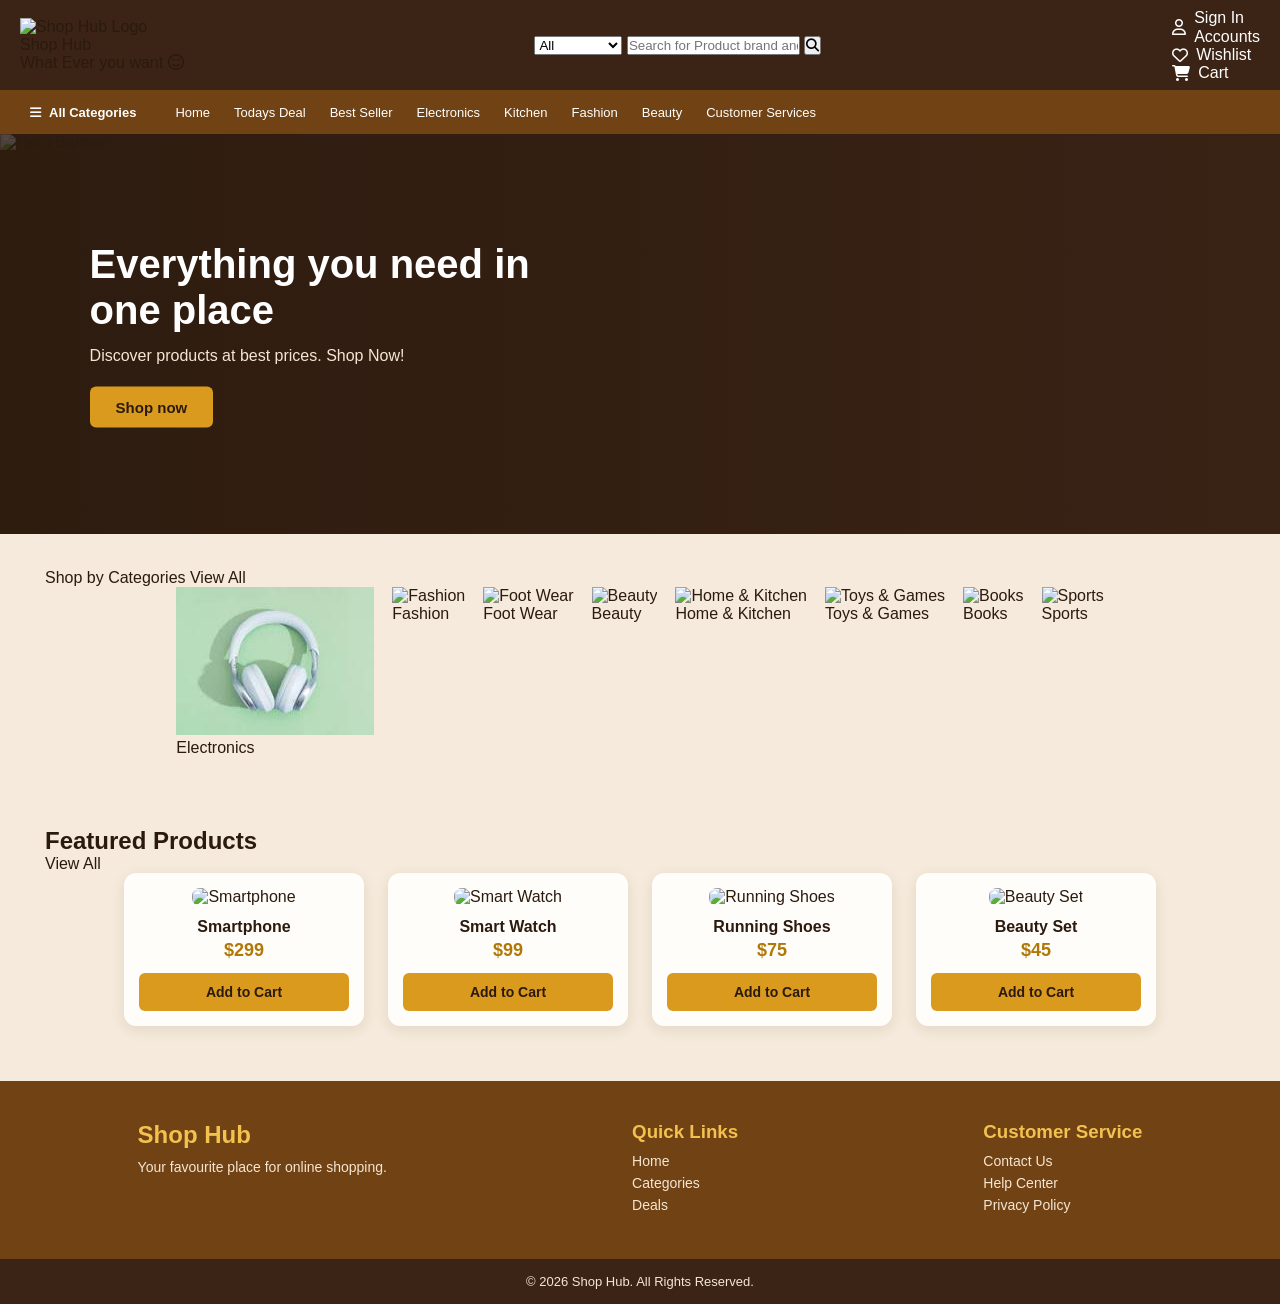
==== commit 4238b25e: "Update index.html" ====
--- a/index.html
+++ b/index.html
@@ -3,185 +3,170 @@
 <head>
     <meta charset="UTF-8">
     <meta name="viewport" content="width=device-width, initial-scale=1.0">
-    <title>Shop Hub — Everything You Need in One Place</title>
-    <!-- Google Fonts: Poppins -->
-    <link rel="preconnect" href="https://fonts.googleapis.com">
-    <link rel="preconnect" href="https://fonts.gstatic.com" crossorigin>
-    <link href="https://fonts.googleapis.com/css2?family=Poppins:wght@400;500;600;700&display=swap" rel="stylesheet">
-    <!-- Font Awesome 6.5.1 (Working CDN) -->
-    <link rel="stylesheet" href="https://cdnjs.cloudflare.com/ajax/libs/font-awesome/6.5.1/css/all.min.css">
+    <title>Shop Hub</title>
     <link rel="stylesheet" href="style.css">
+    <link rel="stylesheet" href="https://cdnjs.cloudflare.com/ajax/libs/font-awesome/6.4.0/css/all.min.css">
 </head>
 <body>
-<!-- ------  Navbar------------------>
-   <div id="navbar">
-    <div id="logo"> 
-        <img src="https://static.vecteezy.com/system/resources/thumbnails/073/755/891/small_2x/online-shop-logo-with-smartphone-and-shopping-cart-isolated-on-white-background-perfect-for-ecommerce-and-mobile-commerce-businesses-vector.jpg" alt="Logo">
-        <p>
-            <span id="line1">Shop Hub</span>
-            <span id="line2">Whatever you want <i class="fa-regular fa-face-smile-beam"></i></span>
-        </p>
+
+    <div id="navbar">
+        <div id="logo"> 
+            <img src="https://static.vecteezy.com/system/resources/thumbnails/073/755/891/small_2x/online-shop-logo-with-smartphone-and-shopping-cart-isolated-on-white-background-perfect-for-ecommerce-and-mobile-commerce-businesses-vector.jpg" alt="Shop Hub Logo">
+            <p>
+                <span id="line1">Shop Hub</span>
+                <br>
+                <span id="line2">What Ever you want <i class="fa-regular fa-face-smile-beam"></i></span>
+            </p>
+        </div>
+
+        <div id="placeholder">
+            <select>
+                <option>All</option>
+                <option>Electronics</option>
+                <option>Kitchen</option>
+                <option>Home</option>
+                <option>Beauty</option>
+                <option>Clothing</option>
+                <option>Jewellery</option>
+            </select> 
+            <input type="text" placeholder="Search for Product brand and more.....">
+            <button><i class="fa-solid fa-magnifying-glass"></i></button>
+        </div>
+
+        <div id="nav-right">
+            <div id="signin">
+                <i class="fa-regular fa-user"></i>
+                <p>Sign In <br> Accounts</p>
+            </div>
+            <div id="wishlist">
+                <i class="fa-regular fa-heart"></i>
+                Wishlist
+            </div>
+            <div id="cart">
+                <i class="fa-solid fa-cart-shopping"></i>
+                Cart
+            </div>
+        </div>
     </div>
 
-    <div id="placeholder">
-        <select>
-            <option>All</option>
-            <option>Electronics</option>
-            <option>Kitchen</option>
-            <option>Home</option>
-            <option>Beauty</option>
-            <option>Clothing</option>
-            <option>Jewellery</option>
-        </select> 
-        <input type="text" placeholder="Search for product brand and more.....">
-        <button><i class="fa-solid fa-magnifying-glass"></i></button>
+    <div id="header">
+        <span id="main"><i class="fa-solid fa-bars"></i>All Categories</span>
+        <span>Home</span>
+        <span>Todays Deal</span>
+        <span>Best Seller</span>
+        <span>Electronics</span>
+        <span>Kitchen</span>
+        <span>Fashion</span>
+        <span>Beauty</span>
+        <span>Customer Services</span>
     </div>
 
-    <!-- Right Side Items ko aik wrapper mein dal diya -->
-    <div class="nav-right">
-        <div id="signin">
-            <i class="fa-regular fa-user"></i>
-            <p>Sign In <br>Accounts</p>
-        </div>
-        <div id="wishlist">
-            <i class="fa-regular fa-heart"></i>
-            Wishlist
-        </div>
-        <div id="cart">
-            <i class="fa-solid fa-cart-shopping"></i>
-            Cart
+    <div id="hero">
+        <img src="https://media.istockphoto.com/id/1321255356/photo/rack-with-stylish-womens-summer-clothes-concept-for-shopping-store-beauty-fashion.jpg?s=612x612&w=0&k=20&c=hbN6q6tuaPjo7jZFqx57CCLX6XuRo5TEpXmIZMqaShk=" alt="Hero Banner">
+        <div id="text">
+            <h2>Everything you need in one place</h2>
+            <p>Discover products at best prices. Shop Now!</p>
+            <button>Shop now</button>
         </div>
     </div>
-</div>
 
-    <!-- Sub Header -->
-    <div id="header">
-        <span id="main"><i class="fa-solid fa-bars"></i> All Categories</span>
-        <span data-filter="all">Home</span>
-        <span data-filter="all">Today's Deals</span>
-        <span data-filter="all">Best Sellers</span>
-        <span data-filter="electronics">Electronics</span>
-        <span data-filter="fashion">Fashion</span>
-        <span data-filter="footwear">Footwear</span>
-        <span data-filter="beauty">Beauty</span>
-        <span>Customer Service</span>
-    </div>
-
-    <!-- Hero Section -->
-    <section id="hero">
-        <img src="https://media.istockphoto.com/id/1321255356/photo/rack-with-stylish-womens-summer-clothes-concept-for-shopping-store-beauty-fashion.jpg?s=612x612&w=0&k=20&c=hbN6q6tuaPjo7jZFqx57CCLX6XuRo5TEpXmIZMqaShk=" alt="Summer Collection">
-        <div id="text">
-            <h2>Everything you need in one place</h2>
-            <p>Discover top-rated products at unbeatable prices. Shop Now!</p>
-            <button id="hero-btn">Shop Now</button>
+    <div id="below_body">
+        <div id="below-body-text">
+            <span id="left">Shop by Categories</span>
+            <span id="right">View All</span>
         </div>
-    </section>
-
-    <!-- Shop by Categories -->
-    <section id="below_body">
-        <div class="section-heading">
-            <h2>Shop by Categories</h2>
-            <span class="view-all" id="reset-filter">Show All</span>
-        </div>
-
+     
         <div id="boxes">
-            <div class="cat-card" data-category="electronics">
-                <img src="https://images.unsplash.com/photo-1498049794561-7780e7231661?w=300" alt="Electronics">
+            <div id="one">
+                <img src="[data-uri]" alt="Electronics">
                 <p>Electronics</p>
             </div>
-            <div class="cat-card" data-category="fashion">
-                <img src="https://images.unsplash.com/photo-1445205170230-053b83016050?w=300" alt="Fashion">
+            <div id="two">
+                <img src="[data-uri]" alt="Fashion">
                 <p>Fashion</p>
             </div>
-            <div class="cat-card" data-category="footwear">
-                <img src="https://images.unsplash.com/photo-1542291026-7eec264c27ff?w=300" alt="Footwear">
-                <p>Footwear</p>
+            <div id="three">
+                <img src="https://encrypted-tbn0.gstatic.com/images?q=tbn:ANd9GcT6vKqBYfy5b6YVJEVjoWJHcASabJEPcVovCI6q5aT6tA&s=10" alt="Foot Wear">
+                <p>Foot Wear</p>
             </div>
-            <div class="cat-card" data-category="beauty">
-                <img src="https://images.unsplash.com/photo-1596462502278-27bfdc403348?w=300" alt="Beauty">
+            <div id="four">
+                <img src="https://encrypted-tbn0.gstatic.com/images?q=tbn:ANd9GcS064rUaBF0eu5is19rH-zUMg638bSqexjDeu2TYL0iIA&s=10" alt="Beauty">
                 <p>Beauty</p>
             </div>
-            <div class="cat-card" data-category="all">
-                <img src="https://images.unsplash.com/photo-1556911220-bff31c812dba?w=300" alt="Home & Kitchen">
+            <div id="five">
+                <img src="https://encrypted-tbn0.gstatic.com/images?q=tbn:ANd9GcTGp6icepno-6tV2KOlMlrYRybdE90PItQJ-ddfjQ3ZVw&s=10" alt="Home & Kitchen">
                 <p>Home & Kitchen</p>
             </div>
-            <div class="cat-card" data-category="all">
-                <img src="https://images.unsplash.com/photo-1566576912321-d58ddd7a6088?w=300" alt="Toys & Games">
+            <div id="six">
+                <img src="https://encrypted-tbn0.gstatic.com/images?q=tbn:ANd9GcRLTfIrqHdM8ckzIcCHZmR_X4uo07fstDZLecLylgXbWw&s=10" alt="Toys & Games">
                 <p>Toys & Games</p>
             </div>
-            <div class="cat-card" data-category="all">
-                <img src="https://images.unsplash.com/photo-1512820790803-83ca734da794?w=300" alt="Books">
+            <div id="seven">
+                <img src="https://encrypted-tbn0.gstatic.com/images?q=tbn:ANd9GcQ0sJq-2-hcN0rElXH1zsWWa4KIvDXiuEV_g8xBLrgUbg&s=10" alt="Books">
                 <p>Books</p>
             </div>
-            <div class="cat-card" data-category="footwear">
-                <img src="https://images.unsplash.com/photo-1517649763962-0c623066013b?w=300" alt="Sports">
+            <div id="eight">
+                <img src="https://encrypted-tbn0.gstatic.com/images?q=tbn:ANd9GcRk-Hm2x6ACS_nYmnbyMPeeov6E9LjHIsyRMU5pZr7Yeg&s=10" alt="Sports">
                 <p>Sports</p>
             </div>
         </div>
-    </section>
+    </div>
 
-    <!-- Featured Products -->
     <section id="featured">
-        <div class="section-heading">
+        <div id="featured-heading">
             <h2>Featured Products</h2>
-            <span class="view-all" id="view-all-products">View All</span>
+            <span>View All</span>
         </div>
 
         <div id="product-container">
-            <div class="product-card" data-category="electronics">
-                <button class="wish-btn" title="Add to Wishlist"><i class="fa-regular fa-heart"></i></button>
-                <img src="https://images.unsplash.com/photo-1511707171634-5f897ff02aa9?w=400" alt="Smartphone">
-                <h3>Smartphone Pro</h3>
+            <div class="product-card">
+                <img src="https://images.unsplash.com/photo-1511707171634-5f897ff02aa9" alt="Smartphone">
+                <h3>Smartphone</h3>
                 <p class="price">$299</p>
                 <button class="cart-btn">Add to Cart</button>
             </div>
 
-            <div class="product-card" data-category="electronics">
-                <button class="wish-btn" title="Add to Wishlist"><i class="fa-regular fa-heart"></i></button>
-                <img src="https://images.unsplash.com/photo-1523275335684-37898b6baf30?w=400" alt="Smart Watch">
+            <div class="product-card">
+                <img src="https://images.unsplash.com/photo-1523275335684-37898b6baf30" alt="Smart Watch">
                 <h3>Smart Watch</h3>
                 <p class="price">$99</p>
                 <button class="cart-btn">Add to Cart</button>
             </div>
 
-            <div class="product-card" data-category="footwear">
-                <button class="wish-btn" title="Add to Wishlist"><i class="fa-regular fa-heart"></i></button>
-                <img src="https://images.unsplash.com/photo-1542291026-7eec264c27ff?w=400" alt="Running Shoes">
+            <div class="product-card">
+                <img src="https://images.unsplash.com/photo-1542291026-7eec264c27ff" alt="Running Shoes">
                 <h3>Running Shoes</h3>
                 <p class="price">$75</p>
                 <button class="cart-btn">Add to Cart</button>
             </div>
 
-            <div class="product-card" data-category="beauty">
-                <button class="wish-btn" title="Add to Wishlist"><i class="fa-regular fa-heart"></i></button>
-                <img src="https://images.unsplash.com/photo-1522335789203-aabd1fc54bc9?w=400" alt="Beauty Set">
-                <h3>Luxury Beauty Set</h3>
+            <div class="product-card">
+                <img src="https://images.unsplash.com/photo-1522335789203-aabd1fc54bc9" alt="Beauty Set">
+                <h3>Beauty Set</h3>
                 <p class="price">$45</p>
                 <button class="cart-btn">Add to Cart</button>
             </div>
         </div>
-        <p id="no-results" style="display: none; text-align: center; margin-top: 20px; font-weight: 500;">No products found matching your search.</p>
     </section>
 
-    <!-- Footer -->
     <footer id="footer">
         <div class="footer-section">
             <h2>Shop Hub</h2>
-            <p>Your favourite place for seamless online shopping.</p>
+            <p>Your favourite place for online shopping.</p>
         </div>
 
         <div class="footer-section">
             <h3>Quick Links</h3>
-            <p><a href="#navbar">Home</a></p>
-            <p><a href="#below_body">Categories</a></p>
-            <p><a href="#featured">Deals</a></p>
+            <p>Home</p>
+            <p>Categories</p>
+            <p>Deals</p>
         </div>
 
         <div class="footer-section">
             <h3>Customer Service</h3>
-            <p><a href="#">Contact Us</a></p>
-            <p><a href="#">Help Center</a></p>
-            <p><a href="#">Privacy Policy</a></p>
+            <p>Contact Us</p>
+            <p>Help Center</p>
+            <p>Privacy Policy</p>
         </div>
     </footer>
 
@@ -210,4 +195,3 @@
 
 
 
-
--- a/style.css
+++ b/style.css
@@ -12,45 +12,38 @@
 
 /* ================= NAVBAR ================= */
 #navbar {
-    min-height: 75px;
+    min-height: 70px;
     width: 100%;
     background-color: #3b2416;
     display: flex;
     align-items: center;
     justify-content: space-between;
+    flex-wrap: nowrap; /* Items ko zabardasti aik hi line mein rakhega */
+    gap: 15px;
+    padding: 8px 20px;
+}
+
+/* Right side items ka container */
+.nav-right {
+    display: flex;
+    align-items: center;
     gap: 20px;
-    padding: 10px 30px;
-    position: sticky;
-    top: 0;
-    z-index: 100;
-    box-shadow: 0 2px 10px rgba(0, 0, 0, 0.2);
-}
-
-#logo {
-    display: flex;
-    align-items: center;
-    gap: 10px;
-}
-
-#logo img {
-    height: 48px;
-    width: 60px;
-    object-fit: cover;
-    border-radius: 8px;
-}
-
-#line1 {
-    display: block;
-    font-size: 20px;
-    font-weight: 700;
-    color: #f2c14e;
-    line-height: 1.1;
-}
-
-#line2 {
-    display: block;
-    font-size: 11px;
-    color: #f5e6d3;
+}
+
+#signin,
+#wishlist,
+#cart {
+    color: white;
+    display: flex;
+    align-items: center;
+    gap: 8px;
+    white-space: nowrap; /* Text ko break hone se bachayega */
+    cursor: pointer;
+}
+
+#signin p {
+    margin: 0;
+    line-height: 1.2;
 }
 
 /* SEARCH BAR */
